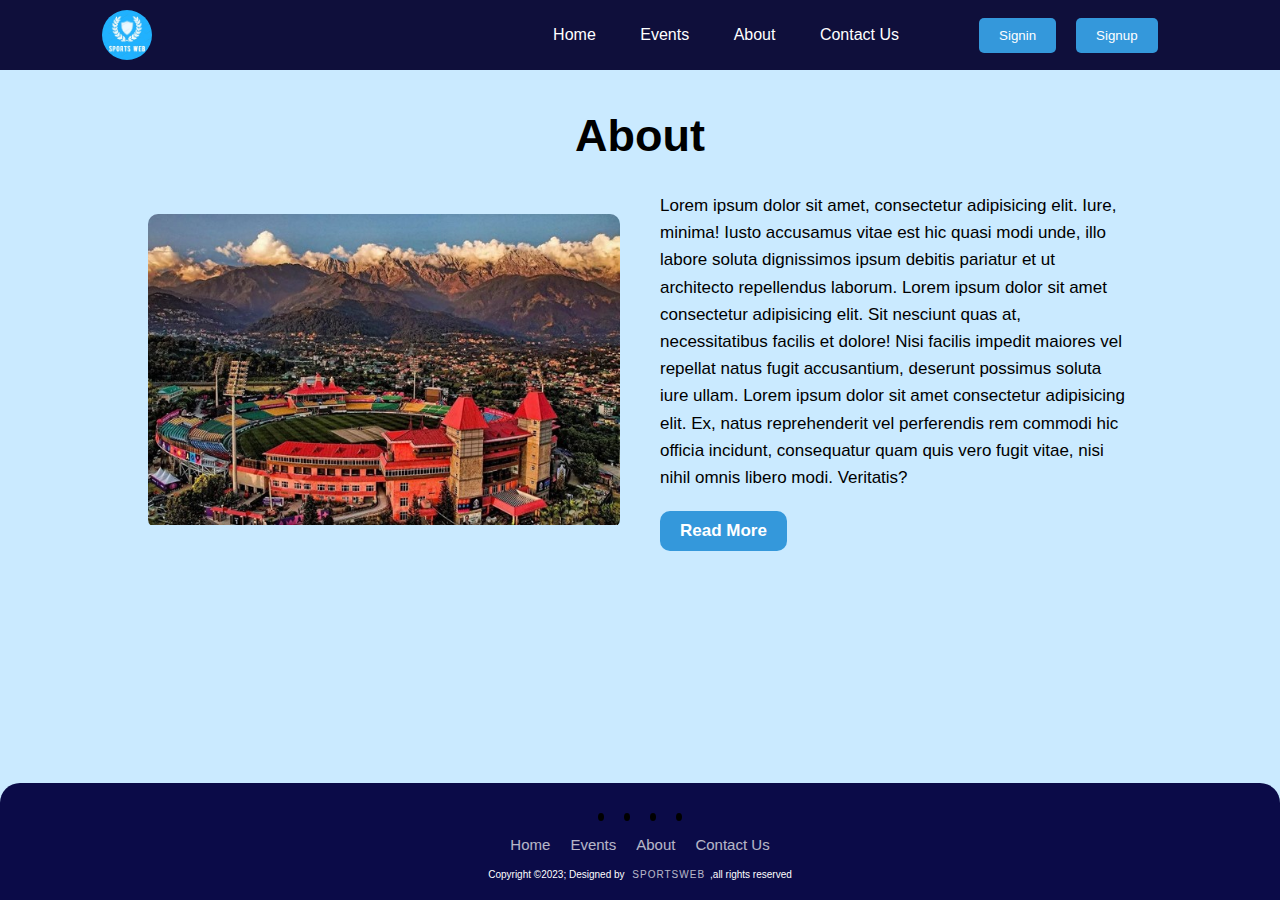
==== about.html @ 8d4c538f "added Events page" ====
<!DOCTYPE html>
<html lang="en">
<head>
    <meta charset="UTF-8">
    <link rel="stylesheet" href="https://cdnjs.cloudflare.com/ajax/libs/font-awesome/6.4.2/css/all.min.css" integrity="sha512-z3gLpd7yknf1YoNbCzqRKc4qyor8gaKU1qmn+CShxbuBusANI9QpRohGBreCFkKxLhei6S9CQXFEbbKuqLg0DA==" crossorigin="anonymous" referrerpolicy="no-referrer" />
    <meta name="viewport" content="width=device-width, initial-scale=1.0">
    <link rel="icon" type="image/png" href="img/logo1.jpg"/>
    <!-- <link href="css/bootstrap.min.css" rel="stylesheet" /> -->
    <link rel="stylesheet" href="css/about.css"/>
    <title>Sports Web</title>
</head>
<body>
    <div class="container">

        <nav>
            <img src="img/logo.jpg" class="logo"/>
            <ul>
                <li><a href="home.html">Home</a></li>
                <li><a href="events.html">Events</a></li>
                <li><a href="about.html">About</a></li>
                <li><a href="support.html">Contact Us</a></li>
            </ul>
            <button class="btn">Signin</button>
            <button class="btn">Signup</button>
        </nav>

        <!-- Body of the page -->
    
        <div class="inner-container">
            <h1 class="title">About</h1>
            <div class="about-content">
                <div class="image">
                    <img src="img/darmasala.jpg" />
                </div>
                <div class="content">
                    <p>Lorem ipsum dolor sit amet, consectetur adipisicing elit. Iure, minima! Iusto accusamus vitae est hic quasi modi unde, illo labore soluta dignissimos ipsum debitis pariatur et ut architecto repellendus laborum.
                        Lorem ipsum dolor sit amet consectetur adipisicing elit. Sit nesciunt quas at, necessitatibus facilis et dolore! Nisi facilis impedit maiores vel repellat natus fugit accusantium, deserunt possimus soluta iure ullam.
                        Lorem ipsum dolor sit amet consectetur adipisicing elit. Ex, natus reprehenderit vel perferendis rem commodi hic officia incidunt, consequatur quam quis vero fugit vitae, nisi nihil omnis libero modi. Veritatis?
                    </p>
                    <a href="#" class="readmore">Read More</a>
                </div>
            </div>
        </div>

        <!-- footer of the page -->

        <footer>
            <div class="footer-container">
                <div class="social-icons">
                    <a href="#"><i class="fa-brands fa-facebook fa-lg"></i></a>
                    <a href="#"><i class="fa-brands fa-instagram fa-xl"></i></a>
                    <a href="#"><i class="fa-brands fa-twitter fa-lg"></i></a>
                    <a href="#"><i class="fa-brands fa-youtube fa-lg"></i></a>
                </div>
                <div class="footer-nav">
                    <ul>
                        <li><a href="home.html">Home</a></li>
                        <li><a href="events.html">Events</a></li>
                        <li><a href="about.html">About</a></li>
                        <li><a href="support.html">Contact Us</a></li>
                    </ul>
                </div>
                <div class="footer-bottom">
                    <p>Copyright &copy;2023; Designed by <span class="designer">Sportsweb</span>,all rights reserved</p>
                </div>
            </div>
        </footer>

    </div>        
    
</body>
</html>
---- css/about.css ----
*{
    margin: 0;
    padding: 0;
    font-family: 'Poppins',sans-serif;
    box-sizing: border-box;
}

.container {
    width: 100%;
    min-height: 100vh;
    background-color: #caeaff;
    background-size: cover;
    background-position: center;
}

.inner-container {
    width: 80%;
    margin: 20px auto;
    padding: 20px;
}

.title {
    text-align: center;
    font-size: 45px;
    font-weight: bold;
    margin-bottom: 30px;
}

.about-content {
    display: flex;
    flex-wrap: wrap;
    align-items: center;
}

.image {
    flex: 1;
    margin-right: 20px;
    overflow: hidden;
    border-radius: 10px;
}

.image img {
    width: 100%;
    transition: transform 0.3s ease;
}

.image:hover img {
    transform: scale(1.1);
}

.content {
    flex: 1;
    margin-left: 20px;
}

.content p {
    font-size: 17px;
    line-height: 1.6;
}

.readmore {
    margin-top: 20px;
    display: inline-block;
    padding: 10px 20px;
    color: white;
    background-color: #3498db;
    font-size: 17px;
    text-decoration: none;
    font-weight: bold;
    border-radius: 10px;
}

.readmore:hover {
    background-color: #1870ab;
}

@media screen and (max-width: 768px) {
    .about-content {
        flex-direction: column;
    }

    .image, .content {
        margin: 0;
        margin-bottom: 20px;
    }
}

/* navbar */

nav {
    width: 100%;
    display: flex;
    align-items: center;
    justify-content: space-between;
    padding: 10px 8%;
    background-color:rgb(15, 15, 59);
}

.logo {
    width: 50px;
    height: 50px;
    cursor: pointer;
    border-radius: 30px;
}

nav ul {
    list-style: none;
    width: 100%;
    text-align: right;
    padding-right: 60px;
}

nav ul li{
    display: inline-block;
    margin: 10px 20px;
}

nav ul li a {
    color: white;
    text-decoration: none;
}

nav ul li a:hover {
    text-decoration: underline;
    font-size: 18px;
}

.btn {
    display: flex;
    align-items: center;
    padding: 10px 20px;
    border: 0;
    outline: 0;
    border-radius: 5px;
    background-color: #3498db;
    color: white;
    font-weight: 500;
    cursor: pointer;
    margin-right: 20px;
}

.btn:hover {
    background-color: #0367aa;
}



/* footer */

footer {
    background-color: rgb(11, 11, 72);
    position: sticky;
    top: 100%;
    border-radius: 20px 20px 0px 0px;
}

.footer-container {
    width: 100%;
    padding: 20px 20px;
}

.social-icons {
    display: flex;
    justify-content: center;
}

.social-icons a {
    text-decoration: none;
    padding: 5px 3px 3px 3px;
    background-color: black;
    margin: 10px;
    border-radius: 50%;
}

.social-icons a:hover {
    background-color: white;
    transition: 0.5s;
}

.social-icons a i {
    color: white;
    opacity: 0.9;
}

.social-icons a:hover i {
    color: black;
    transition: 0.5s;
}

.footer-nav {
    margin: 5px 0;
}

.footer-nav ul{
    display: flex;
    justify-content: center;
    list-style-type: none;
}

.footer-nav ul li a {
    color: white;
    margin: 10px;
    text-decoration: none;
    font-size: 15px;
    opacity: 0.7;
    transition: 0.5s;
}

.footer-nav ul li a:hover {
    opacity: 1;
    text-decoration: underline;
}

.footer-bottom {
    font-size: 10px;
    padding: 10px;
    padding-bottom: 0px;
    text-align: center;
}

.footer-bottom p {
    color: white;
}

.designer {
    opacity: 0.7;
    text-transform: uppercase;
    letter-spacing: 1px;
    font-weight: 400;
    margin: 0px 5px;
}

/* footer media queries */

@media (max-width: 700px) {
    .footer-nav ul {
        flex-direction: column;
    }

    .footer-nav ul li{
        width: 100%;
        text-align: center;
        margin: 10px;
    }
}
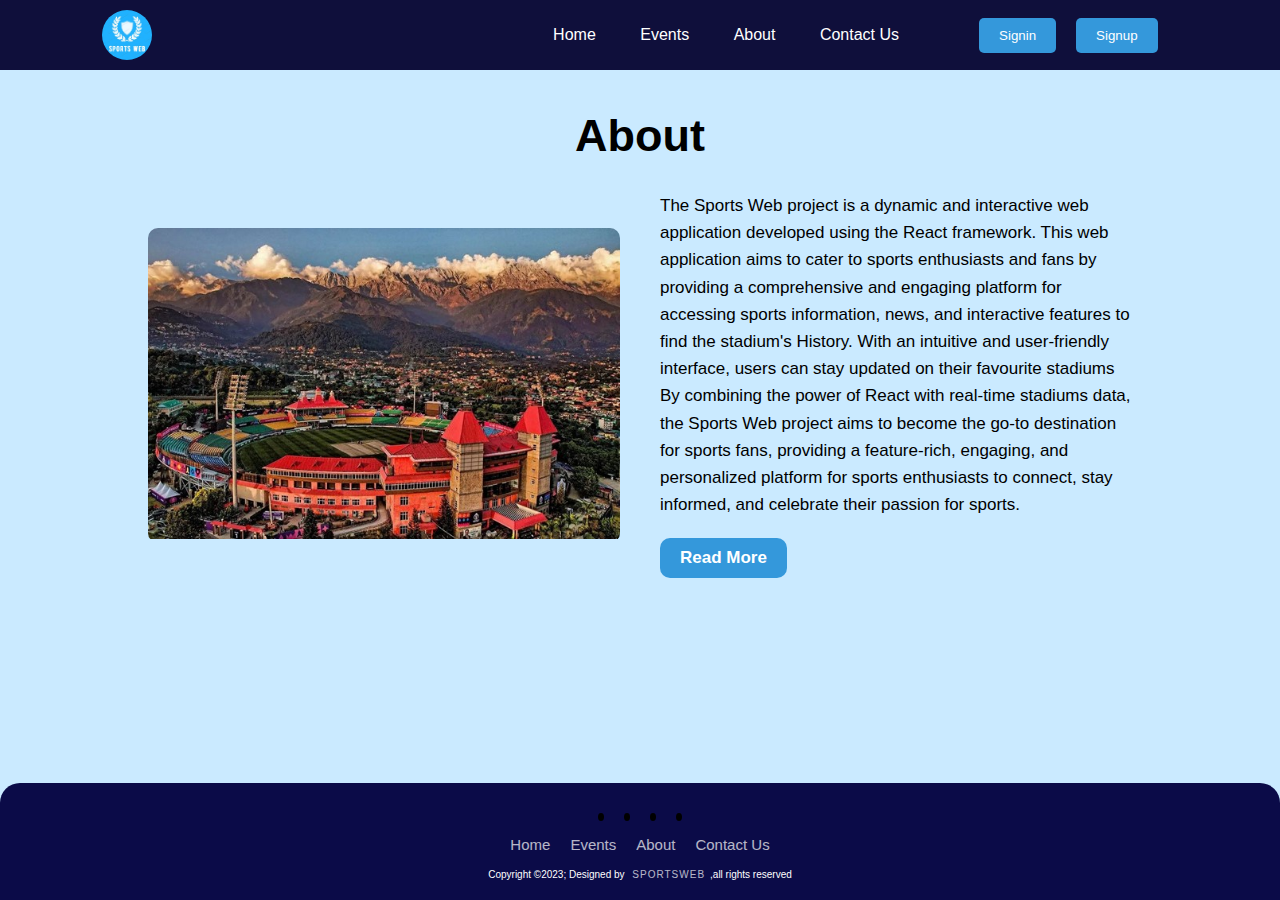
==== commit 10e25975: "added new designs" ====
--- a/about.html
+++ b/about.html
@@ -19,7 +19,7 @@
                 <li><a href="home.html">Home</a></li>
                 <li><a href="events.html">Events</a></li>
                 <li><a href="about.html">About</a></li>
-                <li><a href="support.html">Contact Us</a></li>
+                <li><a href="contactus.html">Contact Us</a></li>
             </ul>
             <button class="btn">Signin</button>
             <button class="btn">Signup</button>
@@ -34,9 +34,7 @@
                     <img src="img/darmasala.jpg" />
                 </div>
                 <div class="content">
-                    <p>Lorem ipsum dolor sit amet, consectetur adipisicing elit. Iure, minima! Iusto accusamus vitae est hic quasi modi unde, illo labore soluta dignissimos ipsum debitis pariatur et ut architecto repellendus laborum.
-                        Lorem ipsum dolor sit amet consectetur adipisicing elit. Sit nesciunt quas at, necessitatibus facilis et dolore! Nisi facilis impedit maiores vel repellat natus fugit accusantium, deserunt possimus soluta iure ullam.
-                        Lorem ipsum dolor sit amet consectetur adipisicing elit. Ex, natus reprehenderit vel perferendis rem commodi hic officia incidunt, consequatur quam quis vero fugit vitae, nisi nihil omnis libero modi. Veritatis?
+                    <p>The Sports Web project is a dynamic and interactive web application developed using the React framework. This web application aims to cater to sports enthusiasts and fans by providing a comprehensive and engaging platform for accessing sports information, news, and interactive features to find the stadium's History. With an intuitive and user-friendly interface, users can stay updated on their favourite stadiums By combining the power of React with real-time stadiums data, the Sports Web project aims to become the go-to destination for sports fans, providing a feature-rich, engaging, and personalized platform for sports enthusiasts to connect, stay informed, and celebrate their passion for sports.
                     </p>
                     <a href="#" class="readmore">Read More</a>
                 </div>
@@ -58,7 +56,7 @@
                         <li><a href="home.html">Home</a></li>
                         <li><a href="events.html">Events</a></li>
                         <li><a href="about.html">About</a></li>
-                        <li><a href="support.html">Contact Us</a></li>
+                        <li><a href="contactus.html">Contact Us</a></li>
                     </ul>
                 </div>
                 <div class="footer-bottom">
--- a/css/about.css
+++ b/css/about.css
@@ -13,77 +13,7 @@
     background-position: center;
 }
 
-.inner-container {
-    width: 80%;
-    margin: 20px auto;
-    padding: 20px;
-}
-
-.title {
-    text-align: center;
-    font-size: 45px;
-    font-weight: bold;
-    margin-bottom: 30px;
-}
-
-.about-content {
-    display: flex;
-    flex-wrap: wrap;
-    align-items: center;
-}
-
-.image {
-    flex: 1;
-    margin-right: 20px;
-    overflow: hidden;
-    border-radius: 10px;
-}
-
-.image img {
-    width: 100%;
-    transition: transform 0.3s ease;
-}
-
-.image:hover img {
-    transform: scale(1.1);
-}
-
-.content {
-    flex: 1;
-    margin-left: 20px;
-}
-
-.content p {
-    font-size: 17px;
-    line-height: 1.6;
-}
-
-.readmore {
-    margin-top: 20px;
-    display: inline-block;
-    padding: 10px 20px;
-    color: white;
-    background-color: #3498db;
-    font-size: 17px;
-    text-decoration: none;
-    font-weight: bold;
-    border-radius: 10px;
-}
-
-.readmore:hover {
-    background-color: #1870ab;
-}
-
-@media screen and (max-width: 768px) {
-    .about-content {
-        flex-direction: column;
-    }
-
-    .image, .content {
-        margin: 0;
-        margin-bottom: 20px;
-    }
-}
+
 
 /* navbar */
 
@@ -143,6 +73,79 @@
     background-color: #0367aa;
 }
 
+/* body */
+
+.inner-container {
+    width: 80%;
+    margin: 20px auto;
+    padding: 20px;
+}
+
+.title {
+    text-align: center;
+    font-size: 45px;
+    font-weight: bold;
+    margin-bottom: 30px;
+}
+
+.about-content {
+    display: flex;
+    flex-wrap: wrap;
+    align-items: center;
+}
+
+.image {
+    flex: 1;
+    margin-right: 20px;
+    overflow: hidden;
+    border-radius: 10px;
+}
+
+.image img {
+    width: 100%;
+    transition: transform 0.3s ease;
+}
+
+.image:hover img {
+    transform: scale(1.1);
+}
+
+.content {
+    flex: 1;
+    margin-left: 20px;
+}
+
+.content p {
+    font-size: 17px;
+    line-height: 1.6;
+}
+
+.readmore {
+    margin-top: 20px;
+    display: inline-block;
+    padding: 10px 20px;
+    color: white;
+    background-color: #3498db;
+    font-size: 17px;
+    text-decoration: none;
+    font-weight: bold;
+    border-radius: 10px;
+}
+
+.readmore:hover {
+    background-color: #1870ab;
+}
+
+@media screen and (max-width: 768px) {
+    .about-content {
+        flex-direction: column;
+    }
+
+    .image, .content {
+        margin: 0;
+        margin-bottom: 20px;
+    }
+}
 
 
 /* footer */
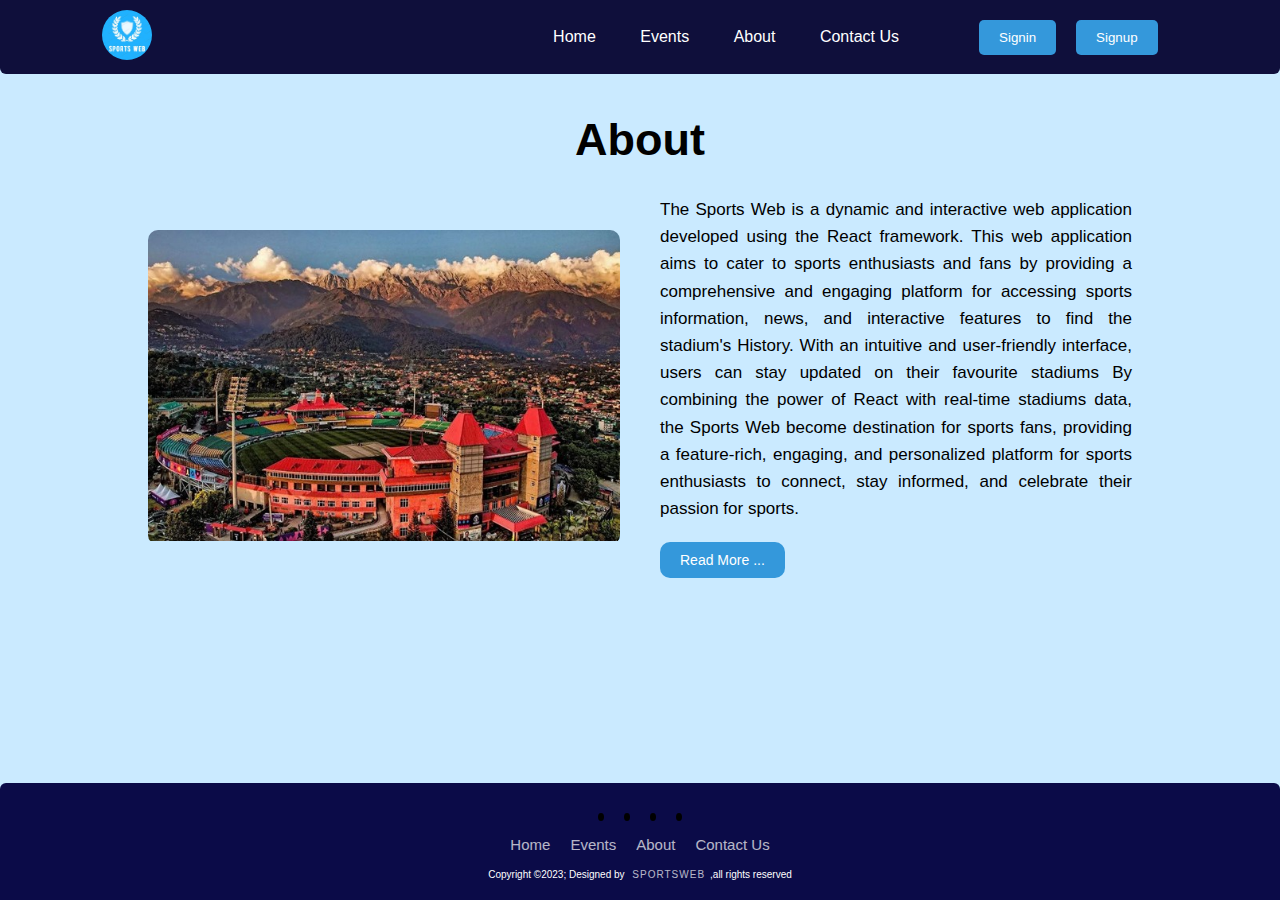
==== commit d43c5fb8: "completed Frontend part" ====
--- a/about.html
+++ b/about.html
@@ -7,6 +7,7 @@
     <meta name="viewport" content="width=device-width, initial-scale=1.0">
     <link rel="icon" type="image/png" href="img/logo1.jpg"/>
     <!-- <link href="css/bootstrap.min.css" rel="stylesheet" /> -->
+    <link rel="stylesheet" href="css/common.css"/>
     <link rel="stylesheet" href="css/about.css"/>
     <title>Sports Web</title>
 </head>
@@ -14,7 +15,9 @@
     <div class="container">
 
         <nav>
-            <img src="img/logo.jpg" class="logo"/>
+            <a href="home.html">
+                <img src="img/logo.jpg" class="logo"/>
+              </a>
             <ul>
                 <li><a href="home.html">Home</a></li>
                 <li><a href="events.html">Events</a></li>
@@ -34,9 +37,9 @@
                     <img src="img/darmasala.jpg" />
                 </div>
                 <div class="content">
-                    <p>The Sports Web project is a dynamic and interactive web application developed using the React framework. This web application aims to cater to sports enthusiasts and fans by providing a comprehensive and engaging platform for accessing sports information, news, and interactive features to find the stadium's History. With an intuitive and user-friendly interface, users can stay updated on their favourite stadiums By combining the power of React with real-time stadiums data, the Sports Web project aims to become the go-to destination for sports fans, providing a feature-rich, engaging, and personalized platform for sports enthusiasts to connect, stay informed, and celebrate their passion for sports.
+                    <p>The Sports Web is a dynamic and interactive web application developed using the React framework. This web application aims to cater to sports enthusiasts and fans by providing a comprehensive and engaging platform for accessing sports information, news, and interactive features to find the stadium's History. With an intuitive and user-friendly interface, users can stay updated on their favourite stadiums By combining the power of React with real-time stadiums data, the Sports Web become destination for sports fans, providing a feature-rich, engaging, and personalized platform for sports enthusiasts to connect, stay informed, and celebrate their passion for sports.
                     </p>
-                    <a href="#" class="readmore">Read More</a>
+                    <a href="#" class="readmore">Read More ...</a>
                 </div>
             </div>
         </div>
--- a/css/common.css
+++ b/css/common.css
@@ -0,0 +1,158 @@
+/* navbar */
+
+nav {
+    width: 100%;
+    display: flex;
+    align-items: center;
+    justify-content: space-between;
+    padding: 10px 8%;
+    background-color:rgb(15, 15, 59);
+    border-radius: 0px 0px 6px 6px;
+}
+
+.logo {
+    width: 50px;
+    height: 50px;
+    cursor: pointer;
+    border-radius: 30px;
+}
+
+nav ul {
+    list-style: none;
+    width: 100%;
+    text-align: right;
+    padding-right: 60px;
+}
+
+nav ul li{
+    display: inline-block;
+    margin: 10px 20px;
+}
+
+nav ul li a {
+    color: white;
+    text-decoration: none;
+}
+
+nav ul li a:hover {
+    text-decoration: underline;
+    font-size: 18px;
+}
+
+.btn {
+    display: flex;
+    align-items: center;
+    padding: 10px 20px;
+    border: 0;
+    outline: 0;
+    border-radius: 5px;
+    background-color: #3498db;
+    color: white;
+    font-weight: 500;
+    cursor: pointer;
+    margin-right: 20px;
+}
+
+.btn:hover {
+    background-color: #0367aa;
+}
+
+
+/* footer */
+
+footer {
+    background-color: rgb(11, 11, 72);
+    position: sticky;
+    top: 100%;
+    border-radius: 6px 6px 0px 0px;
+}
+
+.footer-container {
+    width: 100%;
+    padding: 20px 20px;
+}
+
+.social-icons {
+    display: flex;
+    justify-content: center;
+}
+
+.social-icons a {
+    text-decoration: none;
+    padding: 5px 3px 3px 3px;
+    background-color: black;
+    margin: 10px;
+    border-radius: 50%;
+}
+
+.social-icons a:hover {
+    background-color: white;
+    transition: 0.5s;
+}
+
+.social-icons a i {
+    color: white;
+    opacity: 0.9;
+}
+
+.social-icons a:hover i {
+    color: black;
+    transition: 0.5s;
+}
+
+.footer-nav {
+    margin: 5px 0;
+}
+
+.footer-nav ul{
+    display: flex;
+    justify-content: center;
+    list-style-type: none;
+}
+
+.footer-nav ul li a {
+    color: white;
+    margin: 10px;
+    text-decoration: none;
+    font-size: 15px;
+    opacity: 0.7;
+    transition: 0.5s;
+}
+
+.footer-nav ul li a:hover {
+    opacity: 1;
+    text-decoration: underline;
+}
+
+.footer-bottom {
+    font-size: 10px;
+    padding: 10px;
+    padding-bottom: 0px;
+    text-align: center;
+}
+
+.footer-bottom p {
+    color: white;
+}
+
+.designer {
+    opacity: 0.7;
+    text-transform: uppercase;
+    letter-spacing: 1px;
+    font-weight: 400;
+    margin: 0px 5px;
+}
+
+/* footer media queries */
+
+@media (max-width: 700px) {
+    .footer-nav ul {
+        flex-direction: column;
+    }
+
+    .footer-nav ul li{
+        width: 100%;
+        text-align: center;
+        margin: 10px;
+    }
+}--- a/css/about.css
+++ b/css/about.css
@@ -13,65 +13,6 @@
     background-position: center;
 }
 
-
-
-/* navbar */
-
-nav {
-    width: 100%;
-    display: flex;
-    align-items: center;
-    justify-content: space-between;
-    padding: 10px 8%;
-    background-color:rgb(15, 15, 59);
-}
-
-.logo {
-    width: 50px;
-    height: 50px;
-    cursor: pointer;
-    border-radius: 30px;
-}
-
-nav ul {
-    list-style: none;
-    width: 100%;
-    text-align: right;
-    padding-right: 60px;
-}
-
-nav ul li{
-    display: inline-block;
-    margin: 10px 20px;
-}
-
-nav ul li a {
-    color: white;
-    text-decoration: none;
-}
-
-nav ul li a:hover {
-    text-decoration: underline;
-    font-size: 18px;
-}
-
-.btn {
-    display: flex;
-    align-items: center;
-    padding: 10px 20px;
-    border: 0;
-    outline: 0;
-    border-radius: 5px;
-    background-color: #3498db;
-    color: white;
-    font-weight: 500;
-    cursor: pointer;
-    margin-right: 20px;
-}
-
-.btn:hover {
-    background-color: #0367aa;
-}
 
 /* body */
 
@@ -118,6 +59,7 @@
 .content p {
     font-size: 17px;
     line-height: 1.6;
+    text-align: justify;
 }
 
 .readmore {
@@ -126,9 +68,8 @@
     padding: 10px 20px;
     color: white;
     background-color: #3498db;
-    font-size: 17px;
+    font-size: 14px;
     text-decoration: none;
-    font-weight: bold;
     border-radius: 10px;
 }
 
@@ -145,105 +86,4 @@
         margin: 0;
         margin-bottom: 20px;
     }
-}
-
-
-/* footer */
-
-footer {
-    background-color: rgb(11, 11, 72);
-    position: sticky;
-    top: 100%;
-    border-radius: 20px 20px 0px 0px;
-}
-
-.footer-container {
-    width: 100%;
-    padding: 20px 20px;
-}
-
-.social-icons {
-    display: flex;
-    justify-content: center;
-}
-
-.social-icons a {
-    text-decoration: none;
-    padding: 5px 3px 3px 3px;
-    background-color: black;
-    margin: 10px;
-    border-radius: 50%;
-}
-
-.social-icons a:hover {
-    background-color: white;
-    transition: 0.5s;
-}
-
-.social-icons a i {
-    color: white;
-    opacity: 0.9;
-}
-
-.social-icons a:hover i {
-    color: black;
-    transition: 0.5s;
-}
-
-.footer-nav {
-    margin: 5px 0;
-}
-
-.footer-nav ul{
-    display: flex;
-    justify-content: center;
-    list-style-type: none;
-}
-
-.footer-nav ul li a {
-    color: white;
-    margin: 10px;
-    text-decoration: none;
-    font-size: 15px;
-    opacity: 0.7;
-    transition: 0.5s;
-}
-
-.footer-nav ul li a:hover {
-    opacity: 1;
-    text-decoration: underline;
-}
-
-.footer-bottom {
-    font-size: 10px;
-    padding: 10px;
-    padding-bottom: 0px;
-    text-align: center;
-}
-
-.footer-bottom p {
-    color: white;
-}
-
-.designer {
-    opacity: 0.7;
-    text-transform: uppercase;
-    letter-spacing: 1px;
-    font-weight: 400;
-    margin: 0px 5px;
-}
-
-/* footer media queries */
-
-@media (max-width: 700px) {
-    .footer-nav ul {
-        flex-direction: column;
-    }
-
-    .footer-nav ul li{
-        width: 100%;
-        text-align: center;
-        margin: 10px;
-    }
-}
-
+}